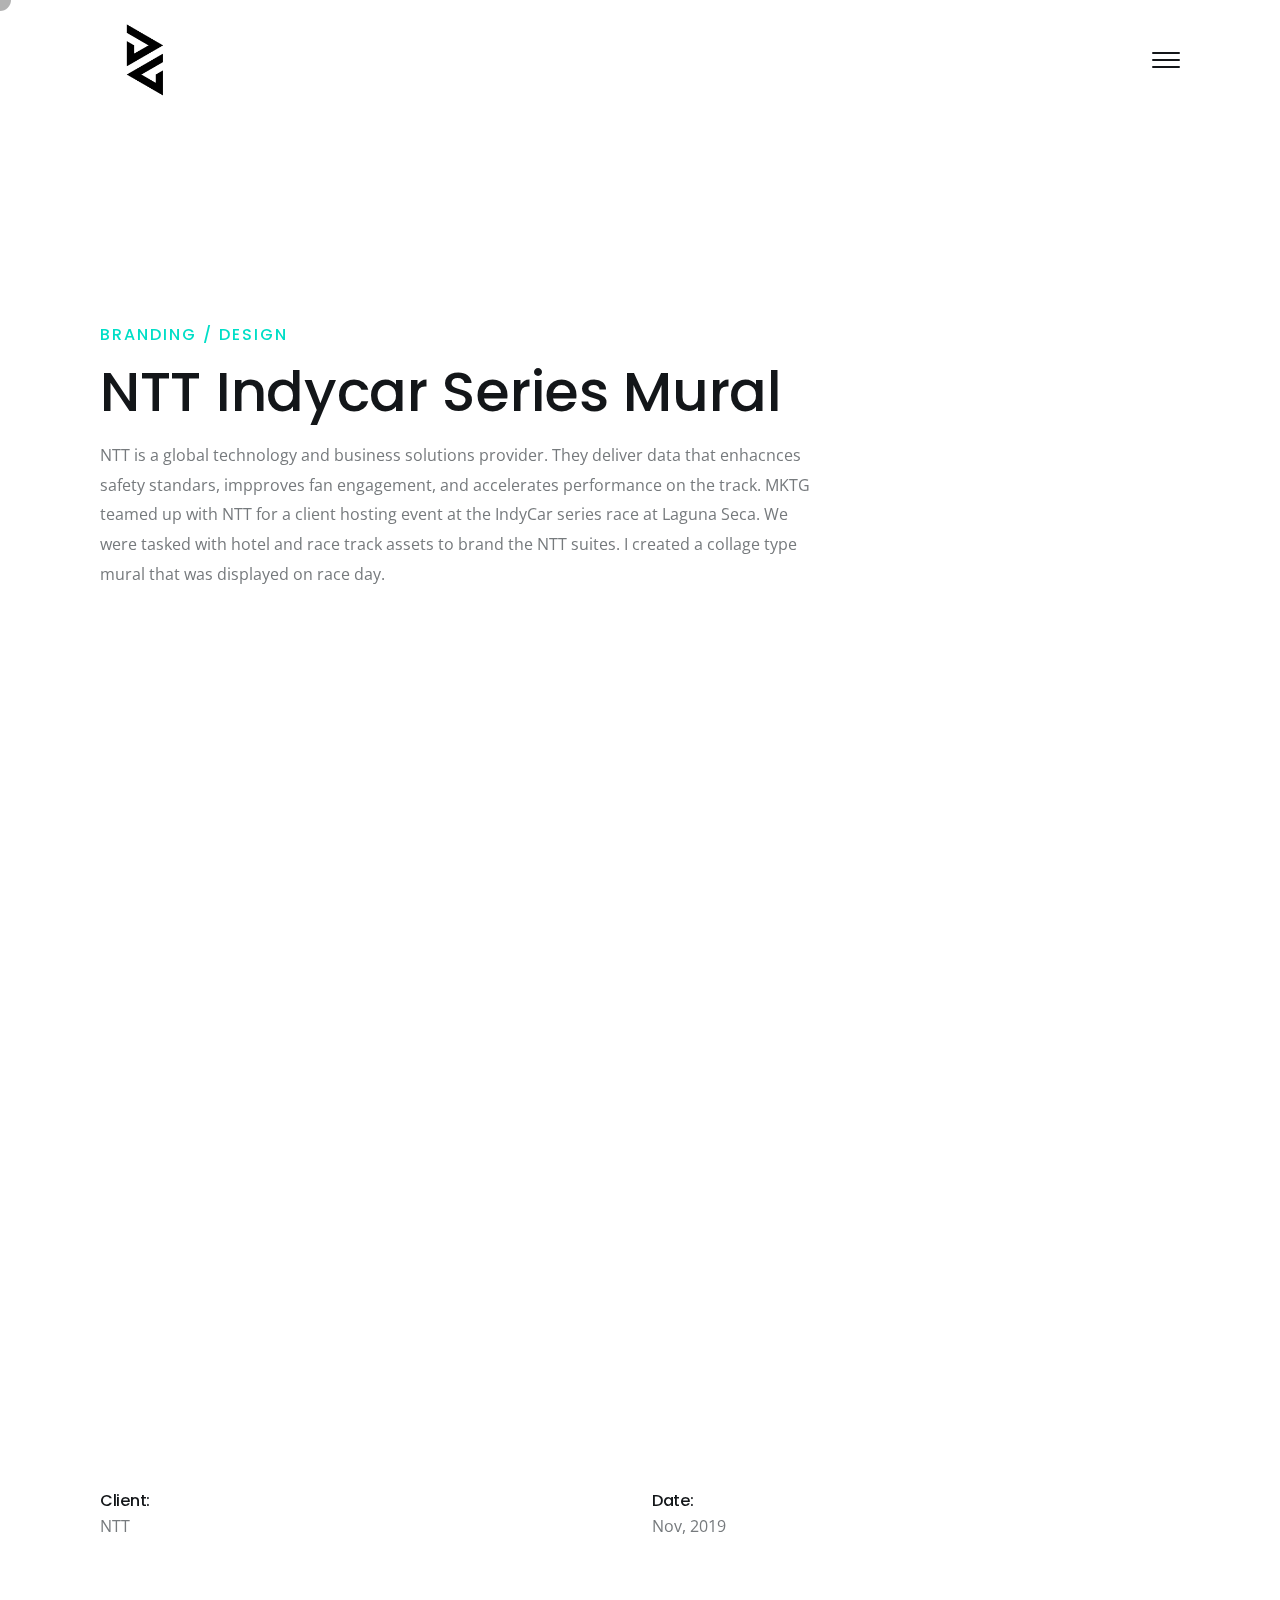
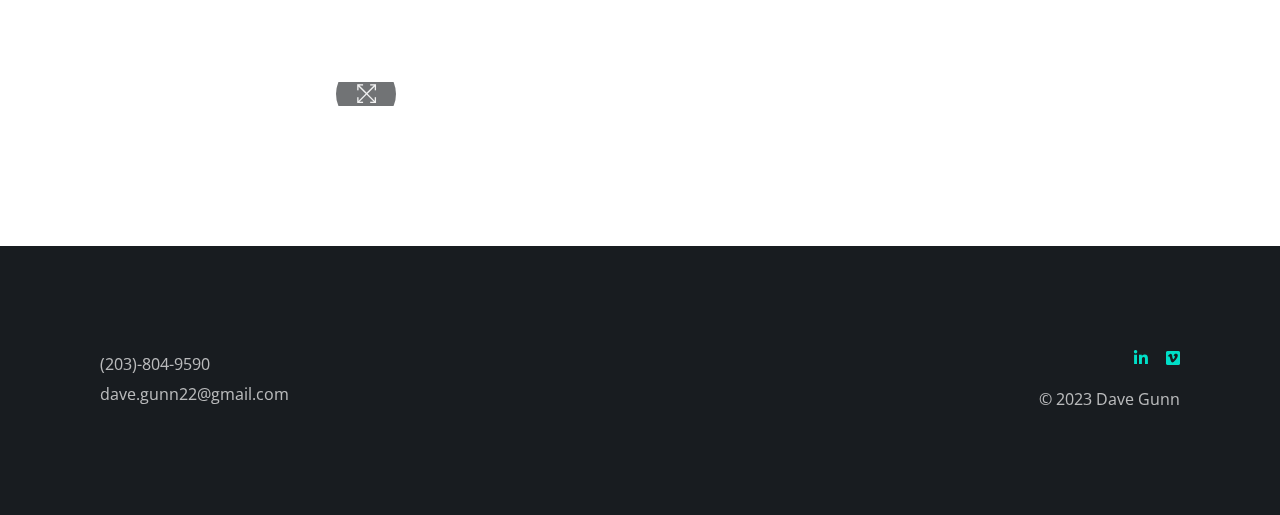
==== portfolio-ntt.html @ afd72c11 "first commit" ====
<!DOCTYPE html>
<html lang="en">
	<head>
		<meta charset="utf-8">
		<meta name="viewport" content="width=device-width, initial-scale=1, shrink-to-fit=no">
		<meta name="description" content="">
        <meta name="keywords" content="">
		<title>David Gunn Portfolio - NTT</title>
		<!-- Favicon -->
				<link href="./assets/images/logo-favicon-blk-01.png" rel="shortcut icon">
		<!-- CSS -->
		<link href="./assets/plugins/bootstrap/bootstrap.min.css" rel="stylesheet">
		<link href="./assets/plugins/magnific-popup/magnific-popup.min.css" rel="stylesheet">
		<link href="./assets/plugins/owl-carousel/owl.carousel.min.css" rel="stylesheet">
		<link href="./assets/plugins/owl-carousel/owl.theme.default.min.css" rel="stylesheet">
		<link href="./assets/plugins/justified-gallery/justified-gallery.min.css" rel="stylesheet">
		<link href="./assets/plugins/sal/sal.min.css" rel="stylesheet">
		<link href="./assets/css/main.css" rel="stylesheet">
		<!-- Fonts/Icons -->
		<link href="./assets/plugins/bootstrap-icons/bootstrap-icons.css" rel="stylesheet">
		<link href="./assets/plugins/font-awesome/css/all.css" rel="stylesheet">
		<link href="./assets/plugins/themify/themify-icons.min.css" rel="stylesheet">
		<link href="./assets/plugins/simple-line-icons/css/simple-line-icons.css" rel="stylesheet">
	</head>
	<body data-preloader="4">

		<!-- Animated Cursor -->
		<div id="animated-cursor"></div>
		<!-- end Animated Cursor -->

		<div class="wrapper">

			<!-- Scroll to Top -->
			<div class="scrolltotop">
				<a class="button-circle button-circle-md button-circle-black" href="#"><i class="ti-arrow-up"></i></a>
			</div>
			<!-- end Scroll to Top -->

			<!-- Header -->
			<div class="header header-xl">
				<div class="container">
					<div class="logo">
						<!--h4 class="uppercase letter-spacing-2"><a href="#">Dave</a></h4>-->
						<a href="./index.html"><img src="./assets/images/logo-lockup-blk-01.png" alt=""></a>
						<!--
						<img class="logo-dark" src="./assets/images/your-logo-dark.jpg" alt="">
						<img class="logo-light" src="./assets/images/your-logo-light.jpg" alt="">
						-->
					</div>
					<!-- Fullscreen Menu Toggle -->
					<button class="fm-toggle">
						<span></span>
					</button>
				</div>
			</div>
			<!-- Fullscreen Menu -->
			<div class="fm-wrapper">
				<div class="container text-center">
					<div class="middle">
						<ul class="fm">
							<li><a href="./index.html">Work</a></li>
							<li><a href="./portfolio-about.html">About</a></li>
						</ul>
					</div>
					<div class="bottom">
						<ul class="list-inline mb-2">
							<li><a href="https://www.linkedin.com/in/david-gunn/"><i class="fab fa-linkedin-in"></i></a></li>
							<li><a href="https://vimeo.com/user38241454"><i class="fab fa-vimeo"></i></a></li>
						</ul>
						<p>© 2023 Dave Gunn</p>
					</div>
					<!-- Close Button -->
					<button class="fm-close">
						<span></span>
					</button>
				</div><!-- end container -->
			</div>
			<!-- end Header -->

			<div class="section-xl">
				<div class="container">
					<div class="row">
						<div class="col-12 col-lg-10 col-xl-8">
							<div class="mb-2">
								<p class="greentext fw-medium font-family-secondary uppercase letter-spacing-2">Branding / Design</p>
							</div>
							<h1 class="display-4 fw-medium">NTT Indycar Series Mural</h1>
							<div class="mt-3">
								<p>NTT is a global technology and business solutions provider. They deliver data that enhacnces safety standars, impproves fan engagement, and accelerates performance on the track. MKTG teamed up with NTT for a client hosting event at the IndyCar series race at Laguna Seca. We were tasked with hotel and race track assets to brand the NTT suites. I created a collage type mural that was displayed on race day.
 							</p>
							</div>
						</div>
					</div><!-- end row -->
				</div><!-- end container -->
			</div>

			<div class="section-3xl bg-image" data-bg-src="./assets/images/ntt/Laguna Seca_IndyCar_2019_PhotoCredTJBalkun-6.jpg">
				<!--<div class="bg-dark-01"> -->
					<div class="container"></div>
				</div>
			</div>

			<div class="section">
				<div class="container">
					<div class="row">
						<div class="col-12 col-md-6">
							<h6 class="fw-medium m-0">Client:</h6>
							<p>NTT</p>
						</div>

						<div class="col-12 col-md-6">
							<h6 class="fw-medium m-0">Date:</h6>
							<p>Nov, 2019</p>
						</div>

					</div><!-- end row -->
				</div><!-- end container -->
			</div>

			<div class="section-lg pt-0">
				<div class="container">
					<div class="row g-3">
						<div class="col-12">
							<img src="./assets/images/ntt/Laguna Seca_IndyCar_2019-2.jpg" alt="">
						</div>


						<div class="col-12 col-lg-6">
							<a class="lightbox-image-box icon-lg" href="./assets/images/ntt/Laguna Seca_IndyCar_2019_PhotoCredTJBalkun-4.jpg">
								<img src="./assets/images/ntt/Laguna Seca_IndyCar_2019_PhotoCredTJBalkun-4.jpg" alt="">
								<i class="ti-fullscreen"></i>
							</a>
						</div>



					</div><!-- end row -->
				</div><!-- end container -->
			</div>

			<!-- Footer -->
			<div class="section bg-dark">
				<div class="container">
					<div class="row align-items-center">
						<div class="col-12 col-md-6 text-center text-md-start">
							<!--<h4 class="uppercase letter-spacing-2">Arty</h4>-->
							<p>(203)-804-9590<br>dave.gunn22@gmail.com</p>
						</div>
						<div class="col-12 col-md-6 text-center text-md-end">
							<ul class="list-inline mb-2">
								<li><a href="https://www.linkedin.com/in/david-gunn/"><i class="fab fa-linkedin-in"></i></a></li>
								<li><a href="https://vimeo.com/user38241454"><i class="fab fa-vimeo"></i></a></li>
							</ul>
							<p>© 2023 Dave Gunn</p>
						</div>
					</div><!-- end row -->
				</div><!-- end container -->
			</div>
			<!-- end Footer -->

		</div><!-- end wrapper -->

		<!-- ***** JAVASCRIPTS ***** -->
		<script src="./assets/plugins/jquery.min.js"></script>
		<script src="https://maps.googleapis.com/maps/api/js?key=YOUR_API_KEY"></script>
		<script src="https://polyfill.io/v3/polyfill.min.js?features=IntersectionObserver"></script>
		<script src="./assets/plugins/plugins.js"></script>
		<script src="./assets/js/functions.js"></script>
	</body>
</html>
---- assets/plugins/justified-gallery/justified-gallery.min.css ----
/*!
 * justifiedGallery - v3.7.0
 * http://miromannino.github.io/Justified-Gallery/
 * Copyright (c) 2018 Miro Mannino
 * Licensed under the MIT license.
 */
.justified-gallery {
  width: 100%;
  position: relative;
  overflow: hidden;
}
.justified-gallery > a,
.justified-gallery > div,
.justified-gallery > figure {
  position: absolute;
  display: inline-block;
  overflow: hidden;
  /* background: #888888; To have gray placeholders while the gallery is loading with waitThumbnailsLoad = false */
  filter: "alpha(opacity=10)";
  opacity: 0.1;
  margin: 0;
  padding: 0;
}
.justified-gallery > a > img,
.justified-gallery > div > img,
.justified-gallery > figure > img,
.justified-gallery > a > a > img,
.justified-gallery > div > a > img,
.justified-gallery > figure > a > img {
  position: absolute;
  top: 50%;
  left: 50%;
  margin: 0;
  padding: 0;
  border: none;
  filter: "alpha(opacity=0)";
  opacity: 0;
}
.justified-gallery > a > .caption,
.justified-gallery > div > .caption,
.justified-gallery > figure > .caption {
  display: none;
  position: absolute;
  bottom: 0;
  padding: 5px;
  background-color: #000000;
  left: 0;
  right: 0;
  margin: 0;
  color: white;
  font-size: 12px;
  font-weight: 300;
  font-family: sans-serif;
}
.justified-gallery > a > .caption.caption-visible,
.justified-gallery > div > .caption.caption-visible,
.justified-gallery > figure > .caption.caption-visible {
  display: initial;
  filter: "alpha(opacity=70)";
  opacity: 0.7;
}
.justified-gallery > .entry-visible {
  filter: "alpha(opacity=100)";
  opacity: 1;
  background: none;
}
.justified-gallery > .entry-visible > img,
.justified-gallery > .entry-visible > a > img {
  filter: "alpha(opacity=100)";
  opacity: 1;
}
.justified-gallery > .jg-filtered {
  display: none;
}
.justified-gallery > .spinner {
  position: absolute;
  bottom: 0;
  margin-left: -24px;
  padding: 10px 0 10px 0;
  left: 50%;
  filter: "alpha(opacity=100)";
  opacity: 1;
  overflow: initial;
}
.justified-gallery > .spinner > span {
  display: inline-block;
  filter: "alpha(opacity=0)";
  opacity: 0;
  width: 8px;
  height: 8px;
  margin: 0 4px 0 4px;
  background-color: #000;
  border-radius: 6px;
}
---- assets/plugins/sal/sal.min.css ----
[data-sal]{transition-delay:0s}[data-sal],[data-sal][data-sal-duration="200"]{transition-duration:.2s}[data-sal][data-sal-duration="250"]{transition-duration:.25s}[data-sal][data-sal-duration="300"]{transition-duration:.3s}[data-sal][data-sal-duration="350"]{transition-duration:.35s}[data-sal][data-sal-duration="400"]{transition-duration:.4s}[data-sal][data-sal-duration="450"]{transition-duration:.45s}[data-sal][data-sal-duration="500"]{transition-duration:.5s}[data-sal][data-sal-duration="550"]{transition-duration:.55s}[data-sal][data-sal-duration="600"]{transition-duration:.6s}[data-sal][data-sal-duration="650"]{transition-duration:.65s}[data-sal][data-sal-duration="700"]{transition-duration:.7s}[data-sal][data-sal-duration="750"]{transition-duration:.75s}[data-sal][data-sal-duration="800"]{transition-duration:.8s}[data-sal][data-sal-duration="850"]{transition-duration:.85s}[data-sal][data-sal-duration="900"]{transition-duration:.9s}[data-sal][data-sal-duration="950"]{transition-duration:.95s}[data-sal][data-sal-duration="1000"]{transition-duration:1s}[data-sal][data-sal-duration="1050"]{transition-duration:1.05s}[data-sal][data-sal-duration="1100"]{transition-duration:1.1s}[data-sal][data-sal-duration="1150"]{transition-duration:1.15s}[data-sal][data-sal-duration="1200"]{transition-duration:1.2s}[data-sal][data-sal-duration="1250"]{transition-duration:1.25s}[data-sal][data-sal-duration="1300"]{transition-duration:1.3s}[data-sal][data-sal-duration="1350"]{transition-duration:1.35s}[data-sal][data-sal-duration="1400"]{transition-duration:1.4s}[data-sal][data-sal-duration="1450"]{transition-duration:1.45s}[data-sal][data-sal-duration="1500"]{transition-duration:1.5s}[data-sal][data-sal-duration="1550"]{transition-duration:1.55s}[data-sal][data-sal-duration="1600"]{transition-duration:1.6s}[data-sal][data-sal-duration="1650"]{transition-duration:1.65s}[data-sal][data-sal-duration="1700"]{transition-duration:1.7s}[data-sal][data-sal-duration="1750"]{transition-duration:1.75s}[data-sal][data-sal-duration="1800"]{transition-duration:1.8s}[data-sal][data-sal-duration="1850"]{transition-duration:1.85s}[data-sal][data-sal-duration="1900"]{transition-duration:1.9s}[data-sal][data-sal-duration="1950"]{transition-duration:1.95s}[data-sal][data-sal-duration="2000"]{transition-duration:2s}[data-sal][data-sal-delay="50"]{transition-delay:.05s}[data-sal][data-sal-delay="100"]{transition-delay:.1s}[data-sal][data-sal-delay="150"]{transition-delay:.15s}[data-sal][data-sal-delay="200"]{transition-delay:.2s}[data-sal][data-sal-delay="250"]{transition-delay:.25s}[data-sal][data-sal-delay="300"]{transition-delay:.3s}[data-sal][data-sal-delay="350"]{transition-delay:.35s}[data-sal][data-sal-delay="400"]{transition-delay:.4s}[data-sal][data-sal-delay="450"]{transition-delay:.45s}[data-sal][data-sal-delay="500"]{transition-delay:.5s}[data-sal][data-sal-delay="550"]{transition-delay:.55s}[data-sal][data-sal-delay="600"]{transition-delay:.6s}[data-sal][data-sal-delay="650"]{transition-delay:.65s}[data-sal][data-sal-delay="700"]{transition-delay:.7s}[data-sal][data-sal-delay="750"]{transition-delay:.75s}[data-sal][data-sal-delay="800"]{transition-delay:.8s}[data-sal][data-sal-delay="850"]{transition-delay:.85s}[data-sal][data-sal-delay="900"]{transition-delay:.9s}[data-sal][data-sal-delay="950"]{transition-delay:.95s}[data-sal][data-sal-delay="1000"]{transition-delay:1s}[data-sal][data-sal-easing=linear]{transition-timing-function:linear}[data-sal][data-sal-easing=ease]{transition-timing-function:ease}[data-sal][data-sal-easing=ease-in]{transition-timing-function:ease-in}[data-sal][data-sal-easing=ease-out]{transition-timing-function:ease-out}[data-sal][data-sal-easing=ease-in-out]{transition-timing-function:ease-in-out}[data-sal][data-sal-easing=ease-in-cubic]{transition-timing-function:cubic-bezier(.55,.055,.675,.19)}[data-sal][data-sal-easing=ease-out-cubic]{transition-timing-function:cubic-bezier(.215,.61,.355,1)}[data-sal][data-sal-easing=ease-in-out-cubic]{transition-timing-function:cubic-bezier(.645,.045,.355,1)}[data-sal][data-sal-easing=ease-in-circ]{transition-timing-function:cubic-bezier(.6,.04,.98,.335)}[data-sal][data-sal-easing=ease-out-circ]{transition-timing-function:cubic-bezier(.075,.82,.165,1)}[data-sal][data-sal-easing=ease-in-out-circ]{transition-timing-function:cubic-bezier(.785,.135,.15,.86)}[data-sal][data-sal-easing=ease-in-expo]{transition-timing-function:cubic-bezier(.95,.05,.795,.035)}[data-sal][data-sal-easing=ease-out-expo]{transition-timing-function:cubic-bezier(.19,1,.22,1)}[data-sal][data-sal-easing=ease-in-out-expo]{transition-timing-function:cubic-bezier(1,0,0,1)}[data-sal][data-sal-easing=ease-in-quad]{transition-timing-function:cubic-bezier(.55,.085,.68,.53)}[data-sal][data-sal-easing=ease-out-quad]{transition-timing-function:cubic-bezier(.25,.46,.45,.94)}[data-sal][data-sal-easing=ease-in-out-quad]{transition-timing-function:cubic-bezier(.455,.03,.515,.955)}[data-sal][data-sal-easing=ease-in-quart]{transition-timing-function:cubic-bezier(.895,.03,.685,.22)}[data-sal][data-sal-easing=ease-out-quart]{transition-timing-function:cubic-bezier(.165,.84,.44,1)}[data-sal][data-sal-easing=ease-in-out-quart]{transition-timing-function:cubic-bezier(.77,0,.175,1)}[data-sal][data-sal-easing=ease-in-quint]{transition-timing-function:cubic-bezier(.755,.05,.855,.06)}[data-sal][data-sal-easing=ease-out-quint]{transition-timing-function:cubic-bezier(.23,1,.32,1)}[data-sal][data-sal-easing=ease-in-out-quint]{transition-timing-function:cubic-bezier(.86,0,.07,1)}[data-sal][data-sal-easing=ease-in-sine]{transition-timing-function:cubic-bezier(.47,0,.745,.715)}[data-sal][data-sal-easing=ease-out-sine]{transition-timing-function:cubic-bezier(.39,.575,.565,1)}[data-sal][data-sal-easing=ease-in-out-sine]{transition-timing-function:cubic-bezier(.445,.05,.55,.95)}[data-sal][data-sal-easing=ease-in-back]{transition-timing-function:cubic-bezier(.6,-.28,.735,.045)}[data-sal][data-sal-easing=ease-out-back]{transition-timing-function:cubic-bezier(.175,.885,.32,1.275)}[data-sal][data-sal-easing=ease-in-out-back]{transition-timing-function:cubic-bezier(.68,-.55,.265,1.55)}[data-sal|=fade]{opacity:0;transition-property:opacity}[data-sal|=fade].sal-animate,body.sal-disabled [data-sal|=fade]{opacity:1}[data-sal|=slide]{opacity:0;transition-property:opacity,transform}[data-sal=slide-up]{transform:translateY(20%)}[data-sal=slide-down]{transform:translateY(-20%)}[data-sal=slide-left]{transform:translateX(20%)}[data-sal=slide-right]{transform:translateX(-20%)}[data-sal|=slide].sal-animate,body.sal-disabled [data-sal|=slide]{opacity:1;transform:none}[data-sal|=zoom]{opacity:0;transition-property:opacity,transform}[data-sal=zoom-in]{transform:scale(.5)}[data-sal=zoom-out]{transform:scale(1.1)}[data-sal|=zoom].sal-animate,body.sal-disabled [data-sal|=zoom]{opacity:1;transform:none}[data-sal|=flip]{-webkit-backface-visibility:hidden;backface-visibility:hidden;transition-property:transform}[data-sal=flip-left]{transform:perspective(2000px) rotateY(-91deg)}[data-sal=flip-right]{transform:perspective(2000px) rotateY(91deg)}[data-sal=flip-up]{transform:perspective(2000px) rotateX(-91deg)}[data-sal=flip-down]{transform:perspective(2000px) rotateX(91deg)}[data-sal|=flip].sal-animate,body.sal-disabled [data-sal|=flip]{transform:none}
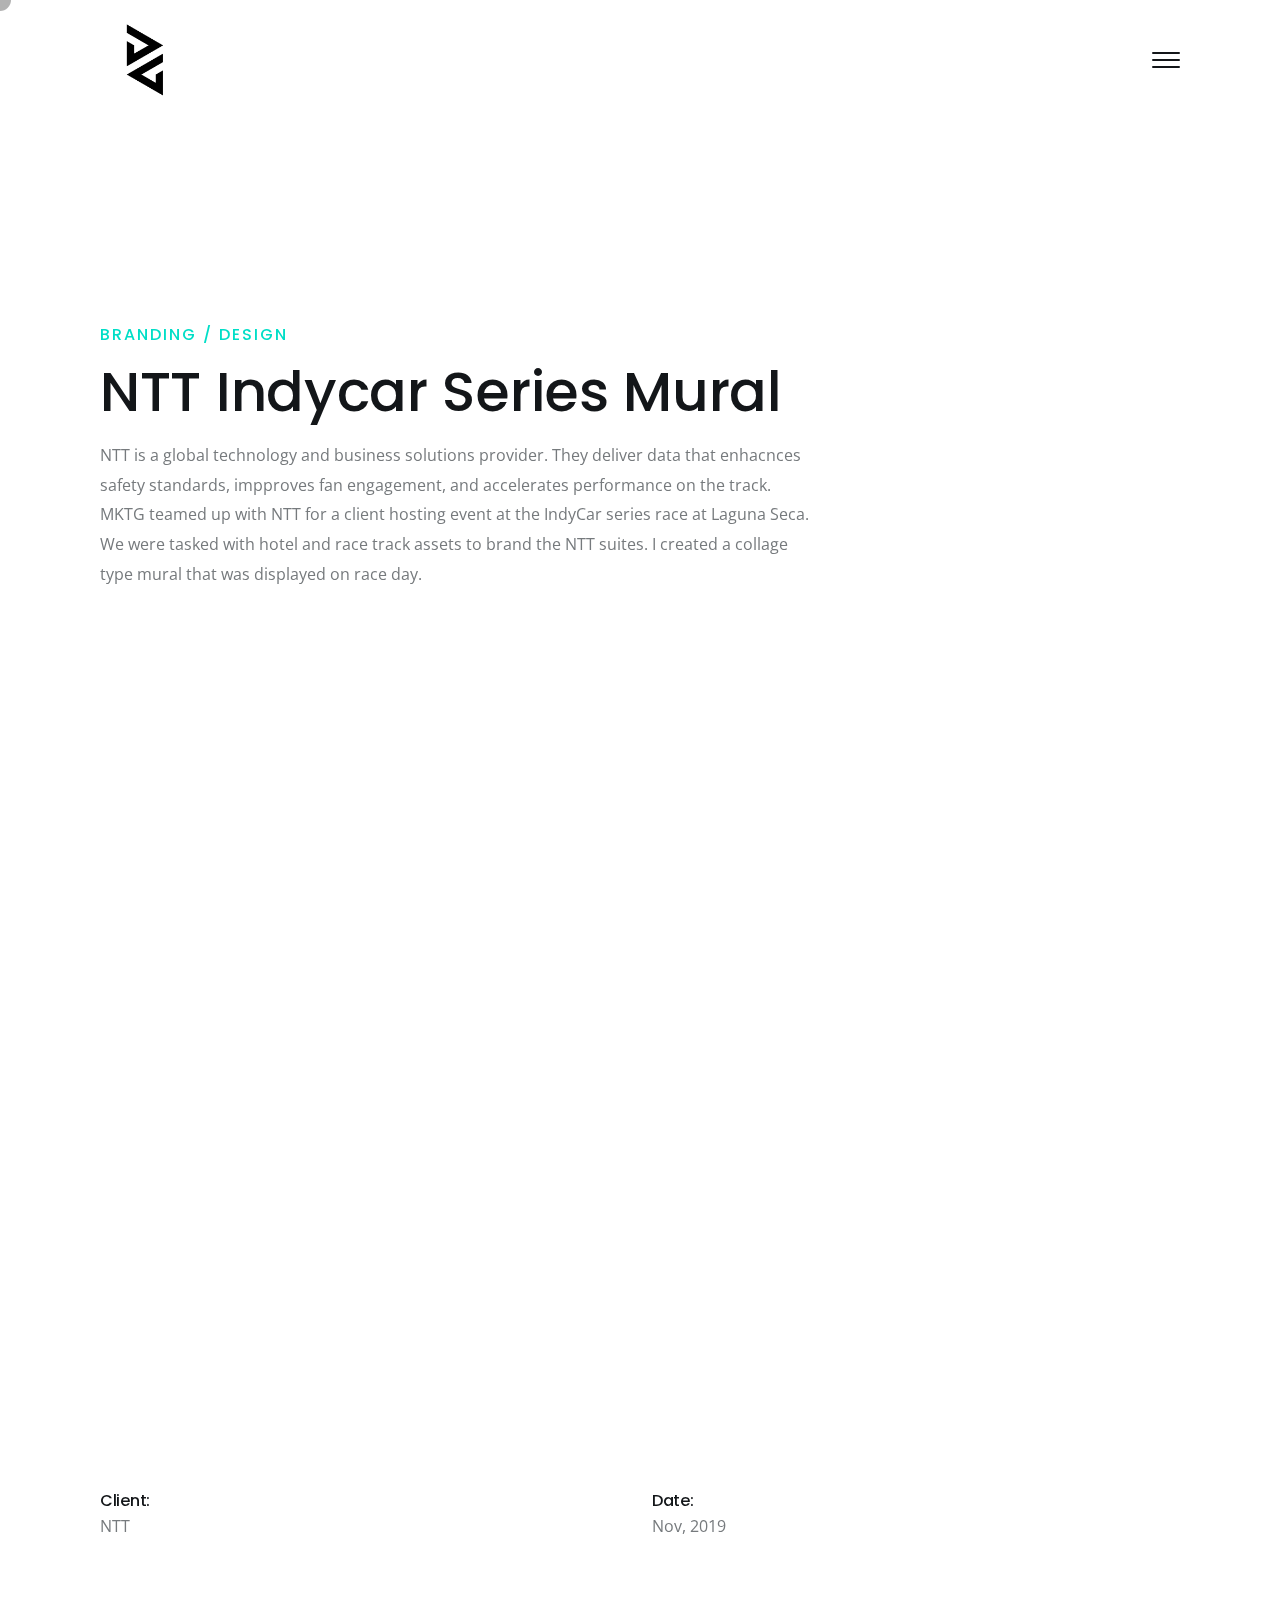
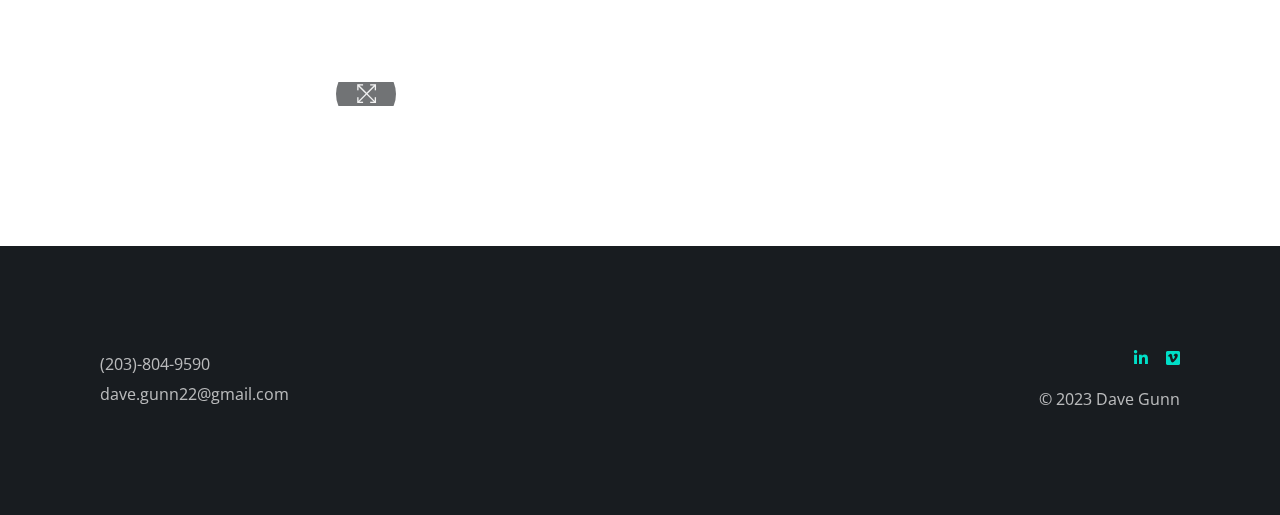
==== commit b06f1c1d: "Update portfolio-ntt.html" ====
--- a/portfolio-ntt.html
+++ b/portfolio-ntt.html
@@ -86,7 +86,7 @@
 							</div>
 							<h1 class="display-4 fw-medium">NTT Indycar Series Mural</h1>
 							<div class="mt-3">
-								<p>NTT is a global technology and business solutions provider. They deliver data that enhacnces safety standars, impproves fan engagement, and accelerates performance on the track. MKTG teamed up with NTT for a client hosting event at the IndyCar series race at Laguna Seca. We were tasked with hotel and race track assets to brand the NTT suites. I created a collage type mural that was displayed on race day.
+								<p>NTT is a global technology and business solutions provider. They deliver data that enhacnces safety standards, impproves fan engagement, and accelerates performance on the track. MKTG teamed up with NTT for a client hosting event at the IndyCar series race at Laguna Seca. We were tasked with hotel and race track assets to brand the NTT suites. I created a collage type mural that was displayed on race day.
  							</p>
 							</div>
 						</div>
